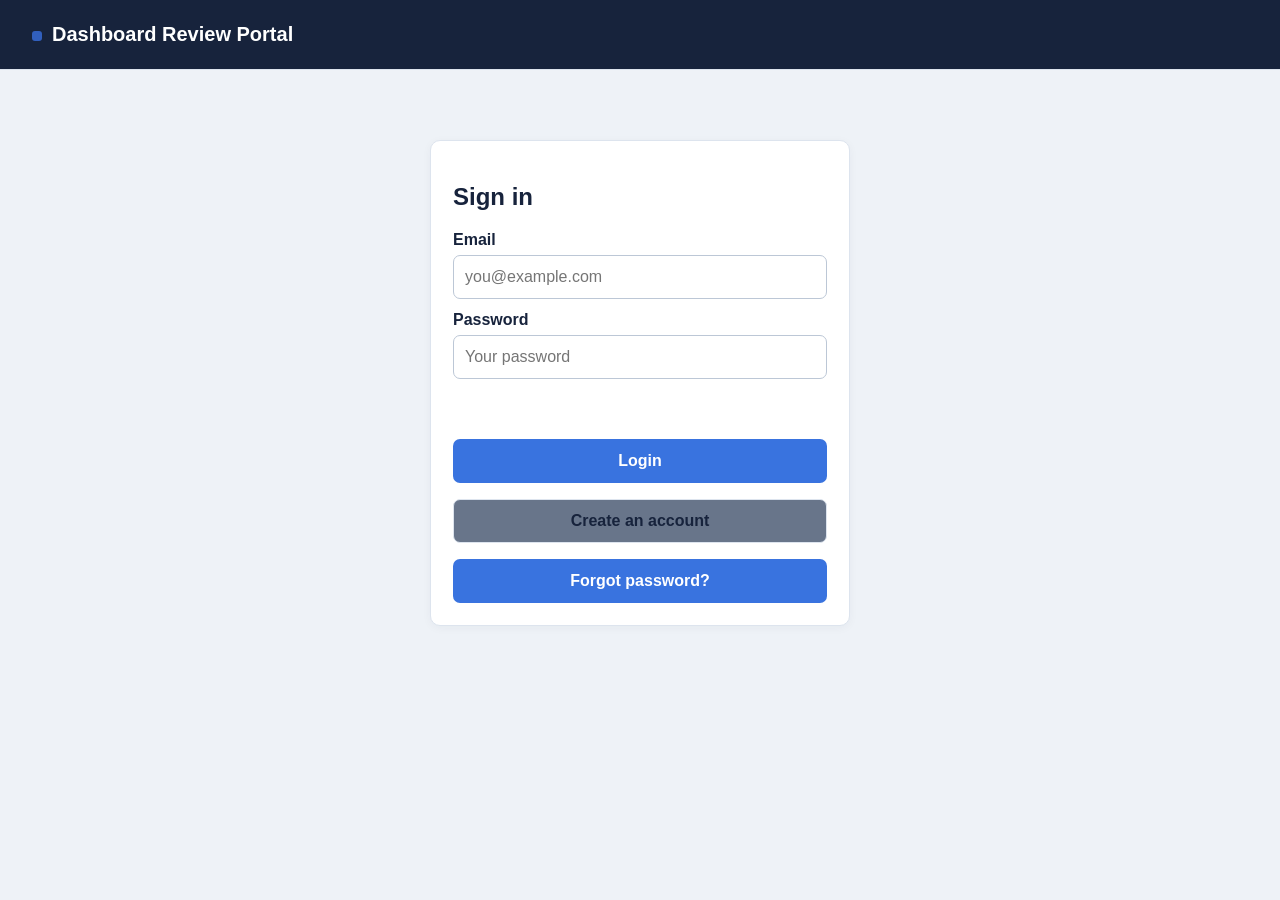
==== static/index.html @ 42fe9214 "Prepare dashboard review portal for GitHub and deployment" ====
<!doctype html>
<html lang="en">
<head>
  <meta charset="utf-8">
  <meta name="viewport" content="width=device-width, initial-scale=1">
  <title>Dashboard Review Portal</title>
  <link rel="stylesheet" href="/static/professional.css">
  <style>
    :root { --navy:#17233c; --blue:#3973df; --green:#247b55; --bg:#eef2f7; --white:#fff; }
    * { box-sizing:border-box; }
    body { margin:0; background:var(--bg); font-family:Arial,sans-serif; color:#17233c; }
    .topbar { height:70px; background:var(--navy); color:white; display:flex; align-items:center; justify-content:space-between; padding:0 32px; }
    .topbar h1 { margin:0; font-size:20px; }
    .container { max-width:1180px; margin:28px auto; padding:0 20px; }
    .card { background:var(--white); border:1px solid #d9e1ec; border-radius:12px; padding:20px; box-shadow:0 3px 12px rgba(23,35,60,.06); }
    .login-card { max-width:420px; margin:70px auto; }
    label { display:block; margin:12px 0 6px; font-weight:bold; }
    input, select, textarea, button { font:inherit; }
    input, select, textarea { width:100%; border:1px solid #bcc7d6; border-radius:7px; padding:11px; }
    textarea { min-height:76px; resize:vertical; }
    button { border:0; border-radius:7px; padding:10px 14px; background:var(--blue); color:white; cursor:pointer; font-weight:bold; }
    button.secondary { background:#68758a; }
    .hidden { display:none; }
    .toolbar { display:flex; gap:12px; align-items:center; margin-bottom:18px; }
    .toolbar select { max-width:360px; }
    .grid { display:grid; grid-template-columns:repeat(3, 1fr); gap:16px; }
    .metric { height:180px; border-radius:10px; background:linear-gradient(135deg,#edf3ff,#f8fbff); display:grid; place-items:center; position:relative; overflow:hidden; }
    .metric::after { content:""; position:absolute; width:75%; height:75%; border-radius:50%; border:18px solid rgba(57,115,223,.18); }
    .metric strong { z-index:1; font-size:30px; }
    .section-card h3 { margin-top:0; }
    .reviews { max-height:180px; overflow:auto; margin:12px 0; }
    .review { border-top:1px solid #e5eaf1; padding:10px 0; }
    .status { display:inline-block; font-size:12px; border-radius:999px; padding:4px 8px; background:#edf2f7; }
    .status.resolved { background:#dcefe6; color:#247b55; }
    .status.in_progress { background:#fff0c2; color:#805e00; }
    .error { color:#b42318; min-height:20px; }
    .success { color:#247b55; min-height:20px; }
    @media (max-width:900px) { .grid { grid-template-columns:1fr; } }
  </style>
</head>
<body>
  <header class="topbar">
    <h1>Dashboard Review Portal</h1>
    <button id="logoutButton" class="secondary hidden">Logout</button>
  </header>

  <main class="container">
    <section id="loginView" class="card login-card">
      <h2 id="authTitle">Sign in</h2>
      <div id="registerFields" class="hidden">
        <label>Name</label>
        <input id="registerName" type="text" placeholder="Your name">
      </div>
      <div id="adminSetupFields" class="hidden">
        <label>Admin setup key</label>
        <input id="adminSetupKey" type="password" autocomplete="off" placeholder="Exclusive setup key">
      </div>
      <label>Email</label>
      <input id="email" type="email" placeholder="you@example.com">
      <label>Password</label>
      <input id="password" type="password" placeholder="Your password">
      <p id="loginError" class="error"></p>
      <button id="loginButton">Login</button>
      <button id="toggleRegisterButton" type="button" class="secondary auth-toggle">Create an account</button>
      <button id="forgotPasswordButton" type="button" class="text-button">Forgot password?</button>
    </section>

    <section id="appView" class="hidden">
      <div class="toolbar">
        <label style="margin:0">Dashboard</label>
        <select id="dashboardSelect"></select>
        <button id="shareButton" class="secondary hidden">Create 24-hour link</button>
        <button id="createDashboardButton" class="secondary admin-create hidden">New dashboard</button>
        <button id="createSectionButton" class="secondary admin-create hidden">New section</button>
        <button id="deleteDashboardButton" class="danger-button hidden">Delete dashboard</button>
        <button id="manageUsersButton" class="secondary admin-create hidden">Manage users</button>
        <span id="accountDetails" class="account-details"></span>
      </div>
      <form id="dashboardCreateForm" class="admin-form hidden">
        <h3>Create dashboard</h3>
        <label>Name</label><input id="newDashboardName" required maxlength="100">
        <label>Description</label><textarea id="newDashboardDescription" maxlength="1000"></textarea>
        <button type="submit">Create dashboard</button>
      </form>
      <form id="sectionCreateForm" class="admin-form hidden">
        <h3>Create section</h3>
        <label>Section name</label><input id="newSectionName" required maxlength="100">
        <label>Chart type</label><select id="newSectionChart"><option value="bar">Bar</option><option value="line">Line</option><option value="pie">Pie</option></select>
        <label>Headline</label><input id="newSectionHeadline" maxlength="100">
        <label>Summary</label><input id="newSectionChange" maxlength="200">
        <label>Labels (comma separated)</label><input id="newSectionLabels" placeholder="Jan, Feb, Mar">
        <label>Values (comma separated)</label><input id="newSectionValues" placeholder="12, 18, 24">
        <button type="submit">Create section</button>
      </form>
      <section id="userManagementPanel" class="admin-form hidden">
        <h3>User roles</h3>
        <p id="userManagementMessage" class="success"></p>
        <form id="adminInvitationForm" class="invitation-form">
          <label>Invite an admin by email</label>
          <div class="invitation-controls">
            <input id="adminInvitationEmail" type="email" required placeholder="admin@example.com">
            <button type="submit">Generate invitation link</button>
          </div>
        </form>
        <div id="adminInvitationResult" class="share-panel hidden"></div>
        <div id="userList" class="user-list"></div>
      </section>
      <p id="shareResult" class="success"></p>
      <h2 id="dashboardTitle"></h2>
      <div id="sectionsGrid" class="grid"></div>
    </section>

    <section id="sectionEditModal" class="modal hidden" role="dialog" aria-modal="true" aria-labelledby="sectionEditTitle">
      <div class="modal-card">
        <h3 id="sectionEditTitle">Edit section</h3>
        <form id="sectionEditForm">
          <input id="editSectionId" type="hidden">
          <label>Name</label><input id="editSectionName" required maxlength="100">
          <label>Chart type</label><select id="editSectionChart"><option value="bar">Bar</option><option value="line">Line</option><option value="pie">Pie</option></select>
          <label>Headline</label><input id="editSectionHeadline" maxlength="100">
          <label>Summary</label><input id="editSectionChange" maxlength="200">
          <label>Labels (comma separated)</label><input id="editSectionLabels">
          <label>Values (comma separated)</label><input id="editSectionValues">
          <div class="modal-actions"><button type="button" id="cancelSectionEdit" class="secondary">Cancel</button><button type="submit">Save changes</button></div>
        </form>
      </div>
    </section>
  </main>

  <script src="/static/app.js"></script>
</body>
</html>
---- static/professional.css ----
:root{--ink:#17233c;--muted:#68758a;--line:#dde4ee;--brand:#315fbd;--brand-soft:#edf3ff;--canvas:#f4f6fa;--white:#fff}
*{box-sizing:border-box}body{background:var(--canvas);color:var(--ink);font-family:-apple-system,BlinkMacSystemFont,"Segoe UI",sans-serif}.topbar{height:72px;background:#fff;color:var(--ink);border-bottom:1px solid var(--line);padding:0 38px}.topbar h1{font-size:18px}.topbar h1::before{content:"";display:inline-block;width:10px;height:10px;border-radius:3px;background:var(--brand);margin-right:10px}.container{max-width:1260px;margin:24px auto}.card,.section-card{border:1px solid var(--line)!important;border-radius:10px!important;box-shadow:0 2px 10px rgba(23,35,60,.045)!important;padding:22px!important}.login-card{max-width:410px;margin-top:90px}.login-card h2{font-size:24px}.login-card input{height:44px}.login-card button{width:100%;height:44px;margin-top:16px}.toolbar{background:white;border:1px solid var(--line);border-radius:10px;padding:12px 14px;flex-wrap:wrap}.toolbar label{display:none}.toolbar select{height:42px;min-width:220px}.grid{grid-template-columns:repeat(3,minmax(0,1fr));gap:14px}.section-card h3{font-size:16px;margin-bottom:14px}.metric{height:150px;border:1px solid #dfe7f5;background:linear-gradient(180deg,#fafdff,#eef4fc);border-radius:8px}.metric::before{content:"Activity";position:absolute;bottom:14px;left:16px;color:var(--muted);font-size:12px}.metric::after{width:62%;height:62%;border:12px solid rgba(49,95,189,.13);border-top-color:var(--brand)}.metric strong{font-size:22px}.reviews{max-height:190px;overflow-y:auto;padding:4px 12px;margin:12px 0 14px;border:1px solid #ccd6e5;border-radius:8px;background:#f1f5fa;box-shadow:inset 0 1px 3px rgba(23,35,60,.055)}.reviews::-webkit-scrollbar{width:10px}.reviews::-webkit-scrollbar-track{background:#e6ecf4;border-radius:999px}.reviews::-webkit-scrollbar-thumb{background:#9aa8ba;border:2px solid #e6ecf4;border-radius:999px}.reviews::-webkit-scrollbar-thumb:hover{background:#7f8da1}.reviews .review{border-bottom:1px solid #dae3ef;padding:10px 2px}.reviews .review:last-child{border-bottom:0}.reviews .empty-reviews{margin:0;color:var(--muted)}.review{border-bottom:1px solid #edf0f5;padding:12px 0}.review strong{font-size:13px}.review p{color:#4d5b70;font-size:13px;line-height:1.45}.status{font-size:11px!important;text-transform:capitalize}.status.open{background:#edf1f5!important;color:#536176!important}.status.in_progress{background:#fff3cf!important;color:#8a6400!important}.status.resolved{background:#dff2e8!important;color:#1e704c!important}.status-controls{display:grid;gap:10px;margin:14px 0 18px}.status-control-row{display:grid;gap:7px}.status-reviewer{font-size:12px;font-weight:700;color:var(--muted)}.status-stepper{display:grid;grid-template-columns:repeat(3,1fr);gap:0;border:1px solid var(--line);border-radius:8px;overflow:hidden;background:#fff}.status-step{height:36px;border:0;border-right:1px solid var(--line)!important;border-radius:0!important;background:#fff!important;color:var(--muted)!important;font-size:11px!important;padding:6px!important}.status-step:last-child{border-right:0!important}.status-step.active.open{background:#edf1f5!important;color:#536176!important}.status-step.active.in_progress{background:#fff3cf!important;color:#805e00!important}.status-step.active.resolved{background:#dff2e8!important;color:#247b55!important}.status-step:disabled{opacity:.65}.status-step:focus-visible{outline:2px solid var(--brand);outline-offset:-3px}.section-card label{font-size:12px;color:#526176}.section-card input,.section-card select,.section-card textarea{font-size:13px;padding:9px}.section-card textarea{min-height:68px}.submit-review{width:100%;background:var(--brand)}button.secondary{background:#fff;color:var(--ink);border:1px solid var(--line)}button.secondary:hover{background:#f7f9fc}.error{font-size:12px}.share-panel{background:#eef5ff;border:1px solid #d7e4fa;border-radius:8px;padding:10px;margin:10px 0}.share-panel a{color:#315fbd;word-break:break-all}.section-heading{display:flex;align-items:flex-start;justify-content:space-between;margin-bottom:12px}.section-heading h3{margin:0 0 3px}.section-heading span{font-size:11px;text-transform:uppercase;letter-spacing:.08em;color:var(--muted)}.review-count{font-size:12px;color:var(--muted);white-space:nowrap}.chart{height:180px!important;padding:14px!important}.chart-empty{display:grid;place-content:center;text-align:center;gap:4px}.chart-empty-mark{font-size:28px;color:#9aa6b8}.chart-empty strong{font-size:13px}.chart-empty span{font-size:11px;color:var(--muted)}.chart-summary{display:flex!important;flex-direction:row!important;align-items:center!important;justify-content:flex-start!important;gap:8px!important;height:38px!important;min-height:38px!important;margin:0 0 8px!important;text-align:left!important}.chart-summary strong{font-size:18px!important;line-height:1!important;white-space:nowrap}.chart-summary span{font-size:10px!important;line-height:1.2!important;max-width:180px!important;white-space:normal}.chart-bar{display:block!important;height:180px!important;padding:14px!important}.chart-bar .chart-summary{width:100%!important;height:38px!important;margin:0 0 6px!important}.chart-bar .bar-grid{width:100%!important;height:118px!important;display:grid!important;grid-auto-flow:column!important;grid-auto-columns:minmax(0,1fr)!important;grid-template-columns:repeat(var(--bar-count,4),minmax(0,1fr))!important;gap:10px!important;padding:0 8px!important;align-items:end!important;border-bottom:1px solid var(--line)!important}.chart-bar .bar-column{height:118px!important;width:100%!important;display:grid!important;grid-template-columns:1fr!important;grid-template-rows:16px 78px 24px!important;text-align:center!important}.chart-bar .bar-value{height:16px!important;font-size:9px!important}.chart-bar .bar-track{height:78px!important;width:100%!important;display:flex!important;align-items:flex-end!important;justify-content:center!important}.chart-bar .bar-fill{width:28px!important;height:var(--bar-height)!important;max-width:none!important;border-radius:4px 4px 0 0!important;background:#315fbd!important}.chart-bar .bar-label{height:24px!important;display:flex!important;align-items:flex-start!important;justify-content:center!important;font-size:9px!important;line-height:1.05!important;padding-top:5px!important}.chart-bar .chart-summary strong{font-size:18px!important}.chart-bar .chart-summary span{font-size:10px!important}.chart-line svg{width:100%!important;height:112px!important;margin:0!important}.chart-line .chart-summary{height:38px!important;position:static!important;margin-bottom:8px!important}.chart-line polyline{fill:none;stroke:var(--brand);stroke-width:3}.chart-line circle{fill:#fff;stroke:var(--brand);stroke-width:3}.chart-line line{stroke:#dfe5ef}.chart-axis{clear:right;margin-left:58px;display:flex;justify-content:space-between;font-size:9px;color:var(--muted)}.chart-axis{height:18px!important;margin:0 16px!important;padding-top:2px!important;font-size:9px!important}.chart-pie-wrap{display:flex;align-items:center;justify-content:center;gap:24px}.chart-pie-wrap{gap:18px!important}.chart-pie{width:132px;height:132px;border-radius:50%;display:grid;place-items:center}.chart-pie{width:126px!important;height:126px!important;flex:0 0 126px!important}.chart-pie-center{width:76px;height:76px;border-radius:50%;background:#fff;display:grid;place-content:center;text-align:center}.chart-pie-center strong{font-size:17px!important}.chart-pie-center span{font-size:9px;color:var(--muted)}.chart-legend{display:grid;gap:6px;font-size:11px}.chart-legend{min-width:132px!important;gap:5px!important}.chart-legend div{display:grid;grid-template-columns:9px minmax(72px,1fr) 42px!important;font-size:10px!important}.chart-legend span{width:8px;height:8px;border-radius:2px}.chart-legend b{text-align:right!important}.review-header{display:flex;align-items:center;justify-content:space-between;gap:12px}.rating-badge{font-size:11px;font-weight:700;border:1px solid #ccd6e5;border-radius:999px;padding:4px 8px;background:#f7f9fc;color:var(--ink)}.empty-reviews{color:var(--muted);font-size:13px;text-align:center;padding:18px 8px}.review-form{border-top:1px solid var(--line);margin-top:14px;padding-top:14px}.review-form label{font-size:12px;margin:10px 0 5px}.review-form input,.review-form select,.review-form textarea{font-size:13px}.review-form textarea{min-height:68px}.review-form button{width:100%;margin-top:10px}.status-controls,.status-control-row,.status-stepper,.status-reviewer,.status-step,.status{display:none!important}.account-details{margin-left:auto;font-size:12px;font-weight:700;color:var(--muted)}.admin-create{white-space:nowrap}.admin-form{margin-bottom:18px;padding:18px;background:#fff;border:1px solid var(--line);border-radius:10px}.admin-form h3{margin:0 0 10px}.admin-form textarea{min-height:72px}.auth-toggle{width:100%;margin-top:10px}@media(max-width:900px){.container{padding:0 14px}.grid{grid-template-columns:1fr}.topbar{padding:0 18px}}.chart-summary{height:42px!important;align-items:center!important;gap:8px!important;margin-bottom:6px!important}.chart-summary strong{font-size:17px!important;line-height:1.2!important;letter-spacing:-.01em!important}.chart-summary span{font-size:10px!important;line-height:1.25!important}.chart-line .chart-summary{height:42px!important;margin-bottom:4px!important}.chart-bar .chart-summary{height:42px!important;flex-direction:row!important;align-items:center!important}.chart-pie-center strong{font-size:17px!important}.chart-pie-wrap{padding-top:8px}.chart-line svg{margin-top:2px}.chart-bar .bar-grid{height:138px}.chart-line .chart-axis{margin-top:2px}.danger-button{background:#b42318!important;color:#fff!important;border:1px solid #912018!important;font-size:12px!important;height:42px!important;white-space:nowrap!important}.danger-button:hover{background:#912018!important}.user-list{display:grid;gap:8px}.user-row{display:grid;grid-template-columns:minmax(180px,1fr) 140px 100px!important;align-items:center;gap:12px;padding:10px 12px;border:1px solid var(--line);border-radius:8px;background:#fff}.user-info{display:grid;gap:2px}.user-info strong{font-size:13px}.user-info span{font-size:11px;color:var(--muted)}.user-role-select{height:38px;font-size:12px}.current-user-label{font-size:10px;color:var(--muted);white-space:nowrap}.delete-user-button{height:38px!important;padding:0 10px!important;background:#fff!important;color:#b42318!important;border:1px solid #e0b4b0!important;font-size:12px!important}.delete-user-button:hover{background:#fff3f2!important}.invitation-form{margin:12px 0;padding:12px;border:1px solid var(--line);border-radius:8px;background:#fff}.invitation-form label{margin:0 0 6px;font-size:12px}.invitation-controls{display:grid;grid-template-columns:minmax(220px,1fr) 190px;gap:10px}.invitation-controls input,.invitation-controls button{height:42px}.share-panel{margin:10px 0}.share-panel a{color:#315fbd;word-break:break-all}.section-heading-actions{display:grid;justify-items:end;gap:5px}.edit-section-button,.delete-section-button{height:26px!important;padding:3px 8px!important;font-size:10px!important}.edit-section-button{background:#edf3ff!important;color:#315fbd!important;border:1px solid #cddbf5!important}.delete-section-button{background:#fff!important;color:#b42318!important;border:1px solid #e2bbb6!important}.modal{position:fixed;inset:0;z-index:1000;display:grid;place-items:center;padding:20px;background:rgba(23,35,60,.42)}.modal.hidden{display:none}.modal-card{width:min(520px,100%);max-height:90vh;overflow:auto;background:#fff;border:1px solid var(--line);border-radius:12px;padding:22px;box-shadow:0 18px 50px rgba(23,35,60,.22)}.modal-card h3{margin-top:0}.modal-card label{font-size:12px}.modal-actions{display:flex;justify-content:flex-end;gap:10px;margin-top:16px}.modal-actions button{height:42px}.modal-actions .secondary{background:#68758a!important}
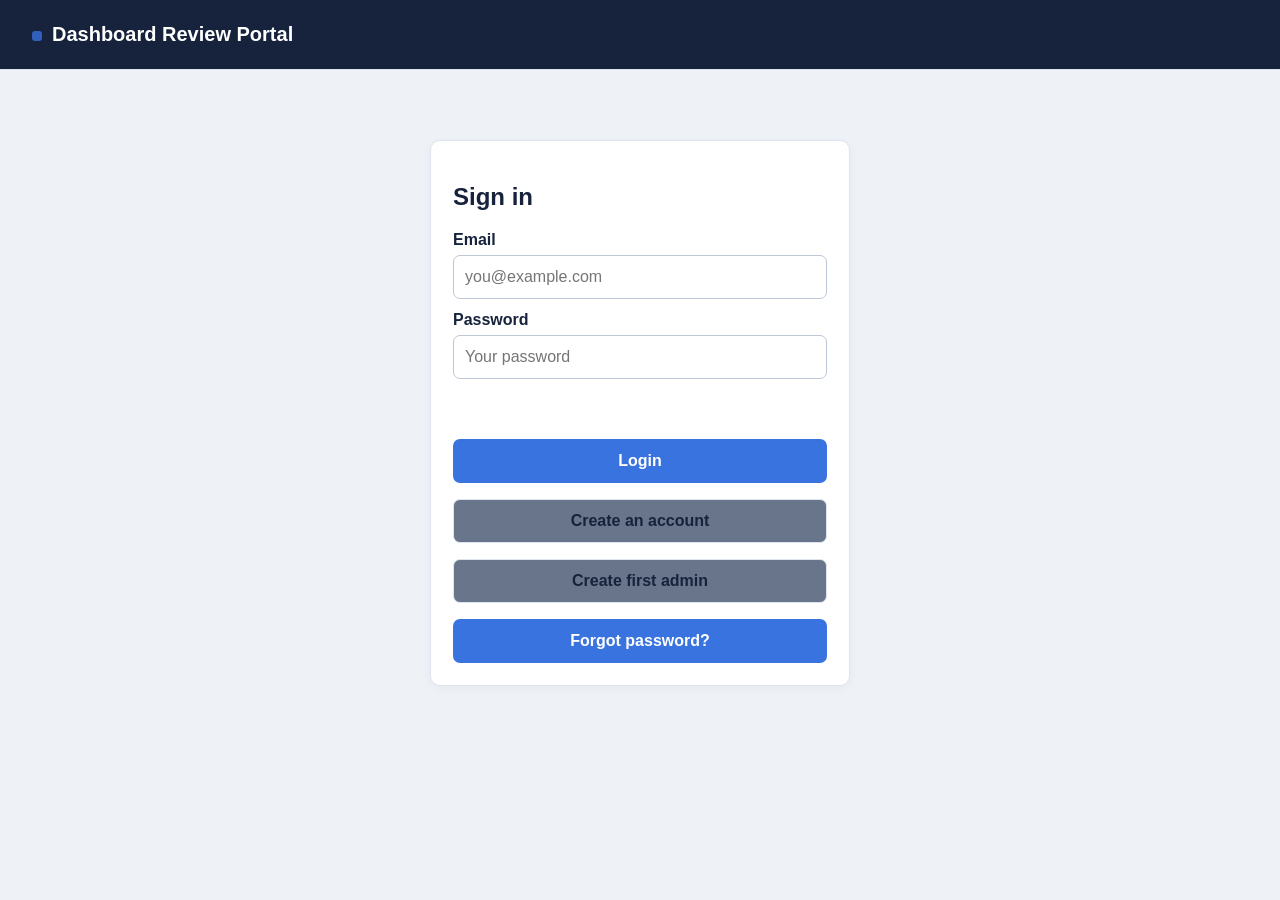
==== commit 678673ae: "Restore create-first-admin button" ====
--- a/static/index.html
+++ b/static/index.html
@@ -62,6 +62,7 @@
       <p id="loginError" class="error"></p>
       <button id="loginButton">Login</button>
       <button id="toggleRegisterButton" type="button" class="secondary auth-toggle">Create an account</button>
+      <button id="bootstrapAdminButton" type="button" class="secondary auth-toggle">Create first admin</button>
       <button id="forgotPasswordButton" type="button" class="text-button">Forgot password?</button>
     </section>
 
--- a/static/professional.css
+++ b/static/professional.css
@@ -1,2 +1,2 @@
 :root{--ink:#17233c;--muted:#68758a;--line:#dde4ee;--brand:#315fbd;--brand-soft:#edf3ff;--canvas:#f4f6fa;--white:#fff}
-*{box-sizing:border-box}body{background:var(--canvas);color:var(--ink);font-family:-apple-system,BlinkMacSystemFont,"Segoe UI",sans-serif}.topbar{height:72px;background:#fff;color:var(--ink);border-bottom:1px solid var(--line);padding:0 38px}.topbar h1{font-size:18px}.topbar h1::before{content:"";display:inline-block;width:10px;height:10px;border-radius:3px;background:var(--brand);margin-right:10px}.container{max-width:1260px;margin:24px auto}.card,.section-card{border:1px solid var(--line)!important;border-radius:10px!important;box-shadow:0 2px 10px rgba(23,35,60,.045)!important;padding:22px!important}.login-card{max-width:410px;margin-top:90px}.login-card h2{font-size:24px}.login-card input{height:44px}.login-card button{width:100%;height:44px;margin-top:16px}.toolbar{background:white;border:1px solid var(--line);border-radius:10px;padding:12px 14px;flex-wrap:wrap}.toolbar label{display:none}.toolbar select{height:42px;min-width:220px}.grid{grid-template-columns:repeat(3,minmax(0,1fr));gap:14px}.section-card h3{font-size:16px;margin-bottom:14px}.metric{height:150px;border:1px solid #dfe7f5;background:linear-gradient(180deg,#fafdff,#eef4fc);border-radius:8px}.metric::before{content:"Activity";position:absolute;bottom:14px;left:16px;color:var(--muted);font-size:12px}.metric::after{width:62%;height:62%;border:12px solid rgba(49,95,189,.13);border-top-color:var(--brand)}.metric strong{font-size:22px}.reviews{max-height:190px;overflow-y:auto;padding:4px 12px;margin:12px 0 14px;border:1px solid #ccd6e5;border-radius:8px;background:#f1f5fa;box-shadow:inset 0 1px 3px rgba(23,35,60,.055)}.reviews::-webkit-scrollbar{width:10px}.reviews::-webkit-scrollbar-track{background:#e6ecf4;border-radius:999px}.reviews::-webkit-scrollbar-thumb{background:#9aa8ba;border:2px solid #e6ecf4;border-radius:999px}.reviews::-webkit-scrollbar-thumb:hover{background:#7f8da1}.reviews .review{border-bottom:1px solid #dae3ef;padding:10px 2px}.reviews .review:last-child{border-bottom:0}.reviews .empty-reviews{margin:0;color:var(--muted)}.review{border-bottom:1px solid #edf0f5;padding:12px 0}.review strong{font-size:13px}.review p{color:#4d5b70;font-size:13px;line-height:1.45}.status{font-size:11px!important;text-transform:capitalize}.status.open{background:#edf1f5!important;color:#536176!important}.status.in_progress{background:#fff3cf!important;color:#8a6400!important}.status.resolved{background:#dff2e8!important;color:#1e704c!important}.status-controls{display:grid;gap:10px;margin:14px 0 18px}.status-control-row{display:grid;gap:7px}.status-reviewer{font-size:12px;font-weight:700;color:var(--muted)}.status-stepper{display:grid;grid-template-columns:repeat(3,1fr);gap:0;border:1px solid var(--line);border-radius:8px;overflow:hidden;background:#fff}.status-step{height:36px;border:0;border-right:1px solid var(--line)!important;border-radius:0!important;background:#fff!important;color:var(--muted)!important;font-size:11px!important;padding:6px!important}.status-step:last-child{border-right:0!important}.status-step.active.open{background:#edf1f5!important;color:#536176!important}.status-step.active.in_progress{background:#fff3cf!important;color:#805e00!important}.status-step.active.resolved{background:#dff2e8!important;color:#247b55!important}.status-step:disabled{opacity:.65}.status-step:focus-visible{outline:2px solid var(--brand);outline-offset:-3px}.section-card label{font-size:12px;color:#526176}.section-card input,.section-card select,.section-card textarea{font-size:13px;padding:9px}.section-card textarea{min-height:68px}.submit-review{width:100%;background:var(--brand)}button.secondary{background:#fff;color:var(--ink);border:1px solid var(--line)}button.secondary:hover{background:#f7f9fc}.error{font-size:12px}.share-panel{background:#eef5ff;border:1px solid #d7e4fa;border-radius:8px;padding:10px;margin:10px 0}.share-panel a{color:#315fbd;word-break:break-all}.section-heading{display:flex;align-items:flex-start;justify-content:space-between;margin-bottom:12px}.section-heading h3{margin:0 0 3px}.section-heading span{font-size:11px;text-transform:uppercase;letter-spacing:.08em;color:var(--muted)}.review-count{font-size:12px;color:var(--muted);white-space:nowrap}.chart{height:180px!important;padding:14px!important}.chart-empty{display:grid;place-content:center;text-align:center;gap:4px}.chart-empty-mark{font-size:28px;color:#9aa6b8}.chart-empty strong{font-size:13px}.chart-empty span{font-size:11px;color:var(--muted)}.chart-summary{display:flex!important;flex-direction:row!important;align-items:center!important;justify-content:flex-start!important;gap:8px!important;height:38px!important;min-height:38px!important;margin:0 0 8px!important;text-align:left!important}.chart-summary strong{font-size:18px!important;line-height:1!important;white-space:nowrap}.chart-summary span{font-size:10px!important;line-height:1.2!important;max-width:180px!important;white-space:normal}.chart-bar{display:block!important;height:180px!important;padding:14px!important}.chart-bar .chart-summary{width:100%!important;height:38px!important;margin:0 0 6px!important}.chart-bar .bar-grid{width:100%!important;height:118px!important;display:grid!important;grid-auto-flow:column!important;grid-auto-columns:minmax(0,1fr)!important;grid-template-columns:repeat(var(--bar-count,4),minmax(0,1fr))!important;gap:10px!important;padding:0 8px!important;align-items:end!important;border-bottom:1px solid var(--line)!important}.chart-bar .bar-column{height:118px!important;width:100%!important;display:grid!important;grid-template-columns:1fr!important;grid-template-rows:16px 78px 24px!important;text-align:center!important}.chart-bar .bar-value{height:16px!important;font-size:9px!important}.chart-bar .bar-track{height:78px!important;width:100%!important;display:flex!important;align-items:flex-end!important;justify-content:center!important}.chart-bar .bar-fill{width:28px!important;height:var(--bar-height)!important;max-width:none!important;border-radius:4px 4px 0 0!important;background:#315fbd!important}.chart-bar .bar-label{height:24px!important;display:flex!important;align-items:flex-start!important;justify-content:center!important;font-size:9px!important;line-height:1.05!important;padding-top:5px!important}.chart-bar .chart-summary strong{font-size:18px!important}.chart-bar .chart-summary span{font-size:10px!important}.chart-line svg{width:100%!important;height:112px!important;margin:0!important}.chart-line .chart-summary{height:38px!important;position:static!important;margin-bottom:8px!important}.chart-line polyline{fill:none;stroke:var(--brand);stroke-width:3}.chart-line circle{fill:#fff;stroke:var(--brand);stroke-width:3}.chart-line line{stroke:#dfe5ef}.chart-axis{clear:right;margin-left:58px;display:flex;justify-content:space-between;font-size:9px;color:var(--muted)}.chart-axis{height:18px!important;margin:0 16px!important;padding-top:2px!important;font-size:9px!important}.chart-pie-wrap{display:flex;align-items:center;justify-content:center;gap:24px}.chart-pie-wrap{gap:18px!important}.chart-pie{width:132px;height:132px;border-radius:50%;display:grid;place-items:center}.chart-pie{width:126px!important;height:126px!important;flex:0 0 126px!important}.chart-pie-center{width:76px;height:76px;border-radius:50%;background:#fff;display:grid;place-content:center;text-align:center}.chart-pie-center strong{font-size:17px!important}.chart-pie-center span{font-size:9px;color:var(--muted)}.chart-legend{display:grid;gap:6px;font-size:11px}.chart-legend{min-width:132px!important;gap:5px!important}.chart-legend div{display:grid;grid-template-columns:9px minmax(72px,1fr) 42px!important;font-size:10px!important}.chart-legend span{width:8px;height:8px;border-radius:2px}.chart-legend b{text-align:right!important}.review-header{display:flex;align-items:center;justify-content:space-between;gap:12px}.rating-badge{font-size:11px;font-weight:700;border:1px solid #ccd6e5;border-radius:999px;padding:4px 8px;background:#f7f9fc;color:var(--ink)}.empty-reviews{color:var(--muted);font-size:13px;text-align:center;padding:18px 8px}.review-form{border-top:1px solid var(--line);margin-top:14px;padding-top:14px}.review-form label{font-size:12px;margin:10px 0 5px}.review-form input,.review-form select,.review-form textarea{font-size:13px}.review-form textarea{min-height:68px}.review-form button{width:100%;margin-top:10px}.status-controls,.status-control-row,.status-stepper,.status-reviewer,.status-step,.status{display:none!important}.account-details{margin-left:auto;font-size:12px;font-weight:700;color:var(--muted)}.admin-create{white-space:nowrap}.admin-form{margin-bottom:18px;padding:18px;background:#fff;border:1px solid var(--line);border-radius:10px}.admin-form h3{margin:0 0 10px}.admin-form textarea{min-height:72px}.auth-toggle{width:100%;margin-top:10px}@media(max-width:900px){.container{padding:0 14px}.grid{grid-template-columns:1fr}.topbar{padding:0 18px}}.chart-summary{height:42px!important;align-items:center!important;gap:8px!important;margin-bottom:6px!important}.chart-summary strong{font-size:17px!important;line-height:1.2!important;letter-spacing:-.01em!important}.chart-summary span{font-size:10px!important;line-height:1.25!important}.chart-line .chart-summary{height:42px!important;margin-bottom:4px!important}.chart-bar .chart-summary{height:42px!important;flex-direction:row!important;align-items:center!important}.chart-pie-center strong{font-size:17px!important}.chart-pie-wrap{padding-top:8px}.chart-line svg{margin-top:2px}.chart-bar .bar-grid{height:138px}.chart-line .chart-axis{margin-top:2px}.danger-button{background:#b42318!important;color:#fff!important;border:1px solid #912018!important;font-size:12px!important;height:42px!important;white-space:nowrap!important}.danger-button:hover{background:#912018!important}.user-list{display:grid;gap:8px}.user-row{display:grid;grid-template-columns:minmax(180px,1fr) 140px 100px!important;align-items:center;gap:12px;padding:10px 12px;border:1px solid var(--line);border-radius:8px;background:#fff}.user-info{display:grid;gap:2px}.user-info strong{font-size:13px}.user-info span{font-size:11px;color:var(--muted)}.user-role-select{height:38px;font-size:12px}.current-user-label{font-size:10px;color:var(--muted);white-space:nowrap}.delete-user-button{height:38px!important;padding:0 10px!important;background:#fff!important;color:#b42318!important;border:1px solid #e0b4b0!important;font-size:12px!important}.delete-user-button:hover{background:#fff3f2!important}.invitation-form{margin:12px 0;padding:12px;border:1px solid var(--line);border-radius:8px;background:#fff}.invitation-form label{margin:0 0 6px;font-size:12px}.invitation-controls{display:grid;grid-template-columns:minmax(220px,1fr) 190px;gap:10px}.invitation-controls input,.invitation-controls button{height:42px}.share-panel{margin:10px 0}.share-panel a{color:#315fbd;word-break:break-all}.section-heading-actions{display:grid;justify-items:end;gap:5px}.edit-section-button,.delete-section-button{height:26px!important;padding:3px 8px!important;font-size:10px!important}.edit-section-button{background:#edf3ff!important;color:#315fbd!important;border:1px solid #cddbf5!important}.delete-section-button{background:#fff!important;color:#b42318!important;border:1px solid #e2bbb6!important}.modal{position:fixed;inset:0;z-index:1000;display:grid;place-items:center;padding:20px;background:rgba(23,35,60,.42)}.modal.hidden{display:none}.modal-card{width:min(520px,100%);max-height:90vh;overflow:auto;background:#fff;border:1px solid var(--line);border-radius:12px;padding:22px;box-shadow:0 18px 50px rgba(23,35,60,.22)}.modal-card h3{margin-top:0}.modal-card label{font-size:12px}.modal-actions{display:flex;justify-content:flex-end;gap:10px;margin-top:16px}.modal-actions button{height:42px}.modal-actions .secondary{background:#68758a!important}
+*{box-sizing:border-box}body{background:var(--canvas);color:var(--ink);font-family:-apple-system,BlinkMacSystemFont,"Segoe UI",sans-serif}.topbar{height:72px;background:#fff;color:var(--ink);border-bottom:1px solid var(--line);padding:0 38px}.topbar h1{font-size:18px}.topbar h1::before{content:"";display:inline-block;width:10px;height:10px;border-radius:3px;background:var(--brand);margin-right:10px}.container{max-width:1260px;margin:24px auto}.card,.section-card{border:1px solid var(--line)!important;border-radius:10px!important;box-shadow:0 2px 10px rgba(23,35,60,.045)!important;padding:22px!important}.login-card{max-width:410px;margin-top:90px}.login-card h2{font-size:24px}.login-card input{height:44px}.login-card button{width:100%;height:44px;margin-top:16px}.toolbar{background:white;border:1px solid var(--line);border-radius:10px;padding:12px 14px;flex-wrap:wrap}.toolbar label{display:none}.toolbar select{height:42px;min-width:220px}.grid{grid-template-columns:repeat(3,minmax(0,1fr));gap:14px}.section-card h3{font-size:16px;margin-bottom:14px}.metric{height:150px;border:1px solid #dfe7f5;background:linear-gradient(180deg,#fafdff,#eef4fc);border-radius:8px}.metric::before{content:"Activity";position:absolute;bottom:14px;left:16px;color:var(--muted);font-size:12px}.metric::after{width:62%;height:62%;border:12px solid rgba(49,95,189,.13);border-top-color:var(--brand)}.metric strong{font-size:22px}.reviews{max-height:190px;overflow-y:auto;padding:4px 12px;margin:12px 0 14px;border:1px solid #ccd6e5;border-radius:8px;background:#f1f5fa;box-shadow:inset 0 1px 3px rgba(23,35,60,.055)}.reviews::-webkit-scrollbar{width:10px}.reviews::-webkit-scrollbar-track{background:#e6ecf4;border-radius:999px}.reviews::-webkit-scrollbar-thumb{background:#9aa8ba;border:2px solid #e6ecf4;border-radius:999px}.reviews::-webkit-scrollbar-thumb:hover{background:#7f8da1}.reviews .review{border-bottom:1px solid #dae3ef;padding:10px 2px}.reviews .review:last-child{border-bottom:0}.reviews .empty-reviews{margin:0;color:var(--muted)}.review{border-bottom:1px solid #edf0f5;padding:12px 0}.review strong{font-size:13px}.review p{color:#4d5b70;font-size:13px;line-height:1.45}.status{font-size:11px!important;text-transform:capitalize}.status.open{background:#edf1f5!important;color:#536176!important}.status.in_progress{background:#fff3cf!important;color:#8a6400!important}.status.resolved{background:#dff2e8!important;color:#1e704c!important}.status-controls{display:grid;gap:10px;margin:14px 0 18px}.status-control-row{display:grid;gap:7px}.status-reviewer{font-size:12px;font-weight:700;color:var(--muted)}.status-stepper{display:grid;grid-template-columns:repeat(3,1fr);gap:0;border:1px solid var(--line);border-radius:8px;overflow:hidden;background:#fff}.status-step{height:36px;border:0;border-right:1px solid var(--line)!important;border-radius:0!important;background:#fff!important;color:var(--muted)!important;font-size:11px!important;padding:6px!important}.status-step:last-child{border-right:0!important}.status-step.active.open{background:#edf1f5!important;color:#536176!important}.status-step.active.in_progress{background:#fff3cf!important;color:#805e00!important}.status-step.active.resolved{background:#dff2e8!important;color:#247b55!important}.status-step:disabled{opacity:.65}.status-step:focus-visible{outline:2px solid var(--brand);outline-offset:-3px}.section-card label{font-size:12px;color:#526176}.section-card input,.section-card select,.section-card textarea{font-size:13px;padding:9px}.section-card textarea{min-height:68px}.submit-review{width:100%;background:var(--brand)}button.secondary{background:#fff;color:var(--ink);border:1px solid var(--line)}button.secondary:hover{background:#f7f9fc}.error{font-size:12px}.share-panel{background:#eef5ff;border:1px solid #d7e4fa;border-radius:8px;padding:10px;margin:10px 0}.share-panel a{color:#315fbd;word-break:break-all}.section-heading{display:flex;align-items:flex-start;justify-content:space-between;margin-bottom:12px}.section-heading h3{margin:0 0 3px}.section-heading span{font-size:11px;text-transform:uppercase;letter-spacing:.08em;color:var(--muted)}.review-count{font-size:12px;color:var(--muted);white-space:nowrap}.chart{height:180px!important;padding:14px!important}.chart-empty{display:grid;place-content:center;text-align:center;gap:4px}.chart-empty-mark{font-size:28px;color:#9aa6b8}.chart-empty strong{font-size:13px}.chart-empty span{font-size:11px;color:var(--muted)}.chart-summary{display:flex!important;flex-direction:row!important;align-items:center!important;justify-content:flex-start!important;gap:8px!important;height:38px!important;min-height:38px!important;margin:0 0 8px!important;text-align:left!important}.chart-summary strong{font-size:18px!important;line-height:1!important;white-space:nowrap}.chart-summary span{font-size:10px!important;line-height:1.2!important;max-width:180px!important;white-space:normal}.chart-bar{display:block!important;height:180px!important;padding:14px!important}.chart-bar .chart-summary{width:100%!important;height:38px!important;margin:0 0 6px!important}.chart-bar .bar-grid{width:100%!important;height:118px!important;display:grid!important;grid-auto-flow:column!important;grid-auto-columns:minmax(0,1fr)!important;grid-template-columns:repeat(var(--bar-count,4),minmax(0,1fr))!important;gap:10px!important;padding:0 8px!important;align-items:end!important;border-bottom:1px solid var(--line)!important}.chart-bar .bar-column{height:118px!important;width:100%!important;display:grid!important;grid-template-columns:1fr!important;grid-template-rows:16px 78px 24px!important;text-align:center!important}.chart-bar .bar-value{height:16px!important;font-size:9px!important}.chart-bar .bar-track{height:78px!important;width:100%!important;display:flex!important;align-items:flex-end!important;justify-content:center!important}.chart-bar .bar-fill{width:28px!important;height:var(--bar-height)!important;max-width:none!important;border-radius:4px 4px 0 0!important;background:#315fbd!important}.chart-bar .bar-label{height:24px!important;display:flex!important;align-items:flex-start!important;justify-content:center!important;font-size:9px!important;line-height:1.05!important;padding-top:5px!important}.chart-bar .chart-summary strong{font-size:18px!important}.chart-bar .chart-summary span{font-size:10px!important}.chart-line svg{width:100%!important;height:112px!important;margin:0!important}.chart-line .chart-summary{height:38px!important;position:static!important;margin-bottom:8px!important}.chart-line polyline{fill:none;stroke:var(--brand);stroke-width:3}.chart-line circle{fill:#fff;stroke:var(--brand);stroke-width:3}.chart-line line{stroke:#dfe5ef}.chart-axis{clear:right;margin-left:58px;display:flex;justify-content:space-between;font-size:9px;color:var(--muted)}.chart-axis{height:18px!important;margin:0 16px!important;padding-top:2px!important;font-size:9px!important}.chart-pie-wrap{display:flex;align-items:center;justify-content:center;gap:24px}.chart-pie-wrap{gap:18px!important}.chart-pie{width:132px;height:132px;border-radius:50%;display:grid;place-items:center}.chart-pie{width:126px!important;height:126px!important;flex:0 0 126px!important}.chart-pie-center{width:76px;height:76px;border-radius:50%;background:#fff;display:grid;place-content:center;text-align:center}.chart-pie-center strong{font-size:17px!important}.chart-pie-center span{font-size:9px;color:var(--muted)}.chart-legend{display:grid;gap:6px;font-size:11px}.chart-legend{min-width:132px!important;gap:5px!important}.chart-legend div{display:grid;grid-template-columns:9px minmax(72px,1fr) 42px!important;font-size:10px!important}.chart-legend span{width:8px;height:8px;border-radius:2px}.chart-legend b{text-align:right!important}.review-header{display:flex;align-items:center;justify-content:space-between;gap:12px}.rating-badge{font-size:11px;font-weight:700;border:1px solid #ccd6e5;border-radius:999px;padding:4px 8px;background:#f7f9fc;color:var(--ink)}.empty-reviews{color:var(--muted);font-size:13px;text-align:center;padding:18px 8px}.review-form{border-top:1px solid var(--line);margin-top:14px;padding-top:14px}.review-form label{font-size:12px;margin:10px 0 5px}.review-form input,.review-form select,.review-form textarea{font-size:13px}.review-form textarea{min-height:68px}.review-form button{width:100%;margin-top:10px}.status-controls,.status-control-row,.status-stepper,.status-reviewer,.status-step,.status{display:none!important}.account-details{margin-left:auto;font-size:12px;font-weight:700;color:var(--muted)}.admin-create{white-space:nowrap}.admin-form{margin-bottom:18px;padding:18px;background:#fff;border:1px solid var(--line);border-radius:10px}.admin-form h3{margin:0 0 10px}.admin-form textarea{min-height:72px}.auth-toggle{width:100%;margin-top:10px}@media(max-width:900px){.container{padding:0 14px}.grid{grid-template-columns:1fr}.topbar{padding:0 18px}}.chart-summary{height:42px!important;align-items:center!important;gap:8px!important;margin-bottom:6px!important}.chart-summary strong{font-size:17px!important;line-height:1.2!important;letter-spacing:-.01em!important}.chart-summary span{font-size:10px!important;line-height:1.25!important}.chart-line .chart-summary{height:42px!important;margin-bottom:4px!important}.chart-bar .chart-summary{height:42px!important;flex-direction:row!important;align-items:center!important}.chart-pie-center strong{font-size:17px!important}.chart-pie-wrap{padding-top:8px}.chart-line svg{margin-top:2px}.chart-bar .bar-grid{height:138px}.chart-line .chart-axis{margin-top:2px}.danger-button{background:#b42318!important;color:#fff!important;border:1px solid #912018!important;font-size:12px!important;height:42px!important;white-space:nowrap!important}.danger-button:hover{background:#912018!important}.user-list{display:grid;gap:8px}.user-row{display:grid;grid-template-columns:minmax(180px,1fr) 140px 100px!important;align-items:center;gap:12px;padding:10px 12px;border:1px solid var(--line);border-radius:8px;background:#fff}.user-info{display:grid;gap:2px}.user-info strong{font-size:13px}.user-info span{font-size:11px;color:var(--muted)}.user-role-select{height:38px;font-size:12px}.current-user-label{font-size:10px;color:var(--muted);white-space:nowrap}.delete-user-button{height:38px!important;padding:0 10px!important;background:#fff!important;color:#b42318!important;border:1px solid #e0b4b0!important;font-size:12px!important}.delete-user-button:hover{background:#fff3f2!important}.invitation-form{margin:12px 0;padding:12px;border:1px solid var(--line);border-radius:8px;background:#fff}.invitation-form label{margin:0 0 6px;font-size:12px}.invitation-controls{display:grid;grid-template-columns:minmax(220px,1fr) 190px;gap:10px}.invitation-controls input,.invitation-controls button{height:42px}.share-panel{margin:10px 0}.share-panel a{color:#315fbd;word-break:break-all}.section-heading-actions{display:grid;justify-items:end;gap:5px}.edit-section-button,.delete-section-button{height:26px!important;padding:3px 8px!important;font-size:10px!important}.edit-section-button{background:#edf3ff!important;color:#315fbd!important;border:1px solid #cddbf5!important}.delete-section-button{background:#fff!important;color:#b42318!important;border:1px solid #e2bbb6!important}.modal{position:fixed;inset:0;z-index:1000;display:grid;place-items:center;padding:20px;background:rgba(23,35,60,.42)}.modal.hidden{display:none}.modal-card{width:min(520px,100%);max-height:90vh;overflow:auto;background:#fff;border:1px solid var(--line);border-radius:12px;padding:22px;box-shadow:0 18px 50px rgba(23,35,60,.22)}.modal-card h3{margin-top:0}.modal-card label{font-size:12px}.modal-actions{display:flex;justify-content:flex-end;gap:10px;margin-top:16px}.modal-actions button{height:42px}.modal-actions .secondary{background:#68758a!important}.reset-link{display:inline-block;margin-top:8px;padding:8px 12px;border-radius:6px;background:var(--brand-soft);color:var(--brand)!important;font-weight:700;text-decoration:none}.reset-link:hover{text-decoration:underline}
